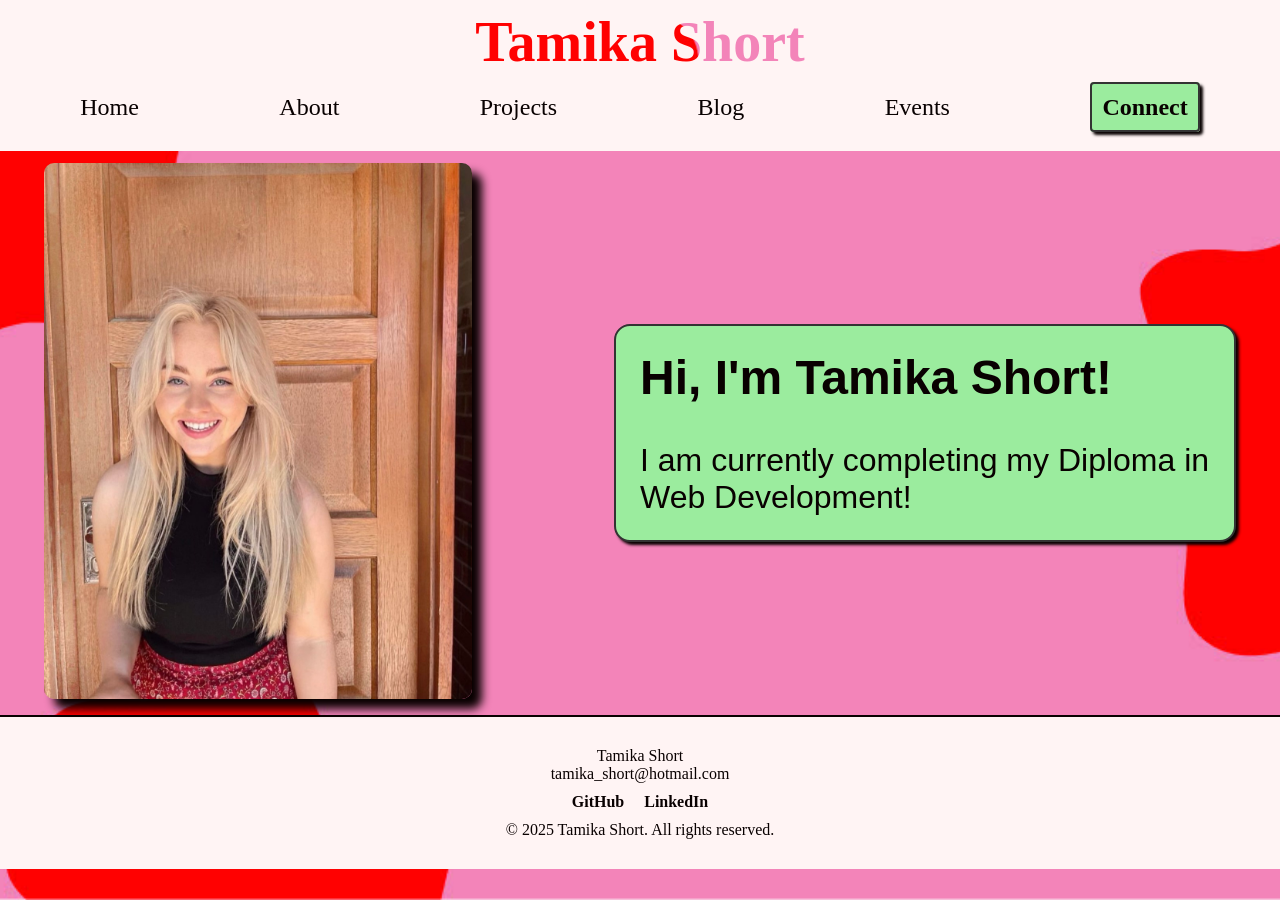
==== pages/about.html @ 73047a20 "change home" ====
<!DOCTYPE html>
<html lang="en">
<head>
  <meta name="viewport" content="width=device-width, initial-scale=1.0">
  <link rel="stylesheet" href="../styles/home.css">
  <link href="https://fonts.googleapis.com/icon?family=Material+Icons" rel="stylesheet"> 
  <title>Tamika Short</title>
</head>
<body>
  <header>
    <h1 class="name">Tamika Short</h1>
    <nav>
      <input type="checkbox" id="menu-toggle" style="display: none;"/>
      <label for="menu-toggle" class="menu-icon"><span class="material-icons">menu</span></label>
      <ul class="nav-links" id="nav-links">
        <li><a href="#h">Home</a></li>
        <li><a href="../pages/about.html">About</a></li>
        <li><a href="../pages/projects.html">Projects</a></li>
        <li><a href="../pages/blog.html">Blog</a></li>
        <li><a href="../pages/events.html">Events</a></li>
        <li><a href="../pages/connect.html" class="connect">Connect</a></li>
      </ul>
    </nav>
  </header>
  <main>
    <div class="flexbox-container">
      <div class="images">
        <img src="/images/Self.jpg" alt="Tamika Short Image">
      </div>
      <div class="intro">
        <h2>Hi, I'm Tamika Short!</h2><br>
        <p>I am currently completing my Diploma in Web Development!</p>
      </div> <div class="container">
    </div>
  </main>
  <footer>
    <p>Tamika Short<br>tamika_short@hotmail.com</p>
    <div class="social-links">
      <a href="https://github.com/tshort11" target="_blank" rel="noopener noreferrer">GitHub</a>
      <a href="https://linkedin.com/in/tamikashort314" target="_blank" rel="noopener noreferrer">LinkedIn</a>
    </div>
    <p>&copy; 2025 Tamika Short. All rights reserved.</p>
  </footer>
</body>
</html>
---- styles/home.css ----
:root {
  --background-image: url(../images/Background.jpg);
  --primary-background: #FFF4F4;
}

* {
  margin: 0;
  box-sizing: border-box;
}

html, body {
  height: 100%;
  background-image: var(--background-image);
  background-size: cover;
  background-position: center;
  background-repeat: no-repeat;
  background-attachment: fixed;
}

header {
  background-color: var(--primary-background);
  display: flex;
  flex-direction: column;
  align-items: center;
  justify-content: center;
  padding: 10px 0;
}

nav {
  font-size: 24px;
  width: 100%;
  background-color: var(--primary-background);
  display: flex;
  flex-direction: column;
  align-items: center;
  justify-content: center;
  padding: 10px 0;
}


nav ul {
  display: flex;
  justify-content: space-around;
  width: 100%;
  margin: 0;
  padding: 10px;
  list-style: none;
}

nav li {
  margin: 0 15px;
}

nav li a {
  text-decoration: none;
  color: #090101;
  font-size: 24px;
}

nav li a:hover {
  top: -2px;
  font-size: 26px;
  text-decoration: none;
  color: transparent;
  background-image: var(--background-image);
  opacity: 75%;
  background-clip: text;
}

nav li a.connect {
  color: #090101;
  font-size: 24px;
  font-weight: bold;
  border: 2px solid #333;
  border-radius: 4px;
  padding: 10px;
  background-color: #9BEC9E;
  box-shadow: 3px 3px 3px #090101;
}

.name {
  display: center;
  font-size: 56px;
  background-image: var(--background-image);
  font-weight: bold;
  background-clip: text;
  color: transparent;
  animation: moveBackground 3s infinite;
}


.menu-icon {
  display: none;
}

.menu-icon {
  display: none;
}

main {
  flex: 1;
  max-width: 1200px;
  width: 100%;
  margin: 8px auto;
  padding: 4px;
  box-sizing: border-box;
  display: flex;
  justify-content: center;
}

.flexbox-container {
  display: flex;
  flex-direction: row;
  justify-content: center;
  align-items: center;
}

.container {
  display: flex;
  flex-direction: column;
  align-items: center;
  justify-content: center;
  position: sticky;
}

.intro {
  text-align: left;
  color: #090101;
  font-size: 32px;
  font-family: 'Segoe UI', Tahoma, Geneva, Verdana, sans-serif;
  border: 2px solid #333;
  border-radius: 16px;
  padding: 24px;
  background-color: #9BEC9E;
  box-shadow: 3px 3px 3px #090101;
  flex: 1;
  animation: fadeIn 2s ease-out;
}

.images {
  flex: 1;
}

.images img:hover {
  transform: scale(1.1);
  box-shadow: 15px 15px 20px #090101;
}

.images img {
  max-width: 75%;
  border-radius: 10px;
  box-shadow: 10px 10px 10px #090101;
  animation: fadeIn 2s ease-out;
}

footer {
  background-color: var(--primary-background);
  color: #090101;
  padding: 20px;
  text-align: center;
  border-top: 2px solid #090101;
}

footer p {
  margin: 10px 0;
}

footer .social-links {
  display: flex;
  justify-content: center;
  gap: 20px;
  margin-top: 10px;
}

footer .social-links a {
  color: #090101;
  text-decoration: none;
  font-weight: bold;
}

footer .social-links a:hover {
  color: #9BEC9E;
}


@media (max-width: 768px) {
  .name {
    font-size: 34px;
  }

  .menu-icon {
    font-size: 1.5rem;
    color: #090101;
    cursor: pointer;
  }

  .nav-links {
    top: 70px;
  }

  nav li a {
    font-size: 24px;
  }

  .menu-icon {
    display: flex;
    flex-direction: column;
    cursor: pointer;
    position: absolute;
    top: 10px;
    right: 10px;
  }

  .menu-icon .material-icons {
    font-size: 52px;
    color: #090101;
  }

  .nav-links {
    display: none;
    flex-direction: column;
    width: 100%;
    background-color: var(--primary-background);
    position: absolute;
    top: 70px;
    left: 0;
    text-align: center;
    border-bottom: 2px solid #090101;
    padding: 10px 0;
    z-index: 1000;
  }

  .nav-links li {
    margin: 14px 0;
    font-size: 24px;
    padding: 14px;
  }

  .nav-links li:not(:last-child):not(.connect) {
    border-bottom: 1px solid #090101;
  }

  .nav-links a {
    color: #090101;
  }

  #menu-toggle:checked ~ #nav-links {
    display: flex;
  }

  .menu-icon .bar {
    background-color: #090101;
    height: 6px;
    width: 42px;
    margin: 6px 0;
    transition: 0.3s;
  }

  #menu-toggle:checked ~ .menu-icon .bar:nth-child(1) {
    transform: rotate(-45deg) translate(-5px, 6px);
  }

  #menu-toggle:checked ~ .menu-icon .bar:nth-child(2) {
    opacity: 0;
  }

  #menu-toggle:checked ~ .menu-icon .bar:nth-child(3) {
    transform: rotate(45deg) translate(-5px, -6px);
  }

  .flexbox-container {
    flex-direction: column;
    gap: 52px;
    margin: 0;
    padding: 20px;
  }

  .images img {
    max-width: 85%;
    border-radius: 10px;
    box-shadow: 10px 10px 10px #090101;
    animation: fadeIn 2s ease-out;
    display: block;
    margin: 0 auto;
  }
}

@media (max-width: 480px) {
  .name {
    font-size: 34px;
  }

  .menu-icon {
    font-size: 1.5rem;
    color: black;
    cursor: pointer;
  }

  .nav-links {
    top: 70px;
  }

  nav li a {
    font-size: 24px;
  }

  .flexbox-container {
    padding: 10px;
    gap: 20px;
  }
}

@keyframes moveBackground {
  0% {
    background-position: 80% 100%;
  }
  100% {
    background-position: 0% 90%;
  }
}

@keyframes fadeIn {
  0% {
    opacity: 0;
    transform: translateY(20px); 
  }
  100% {
    opacity: 1;
    transform: translateY(0); 
  }
}
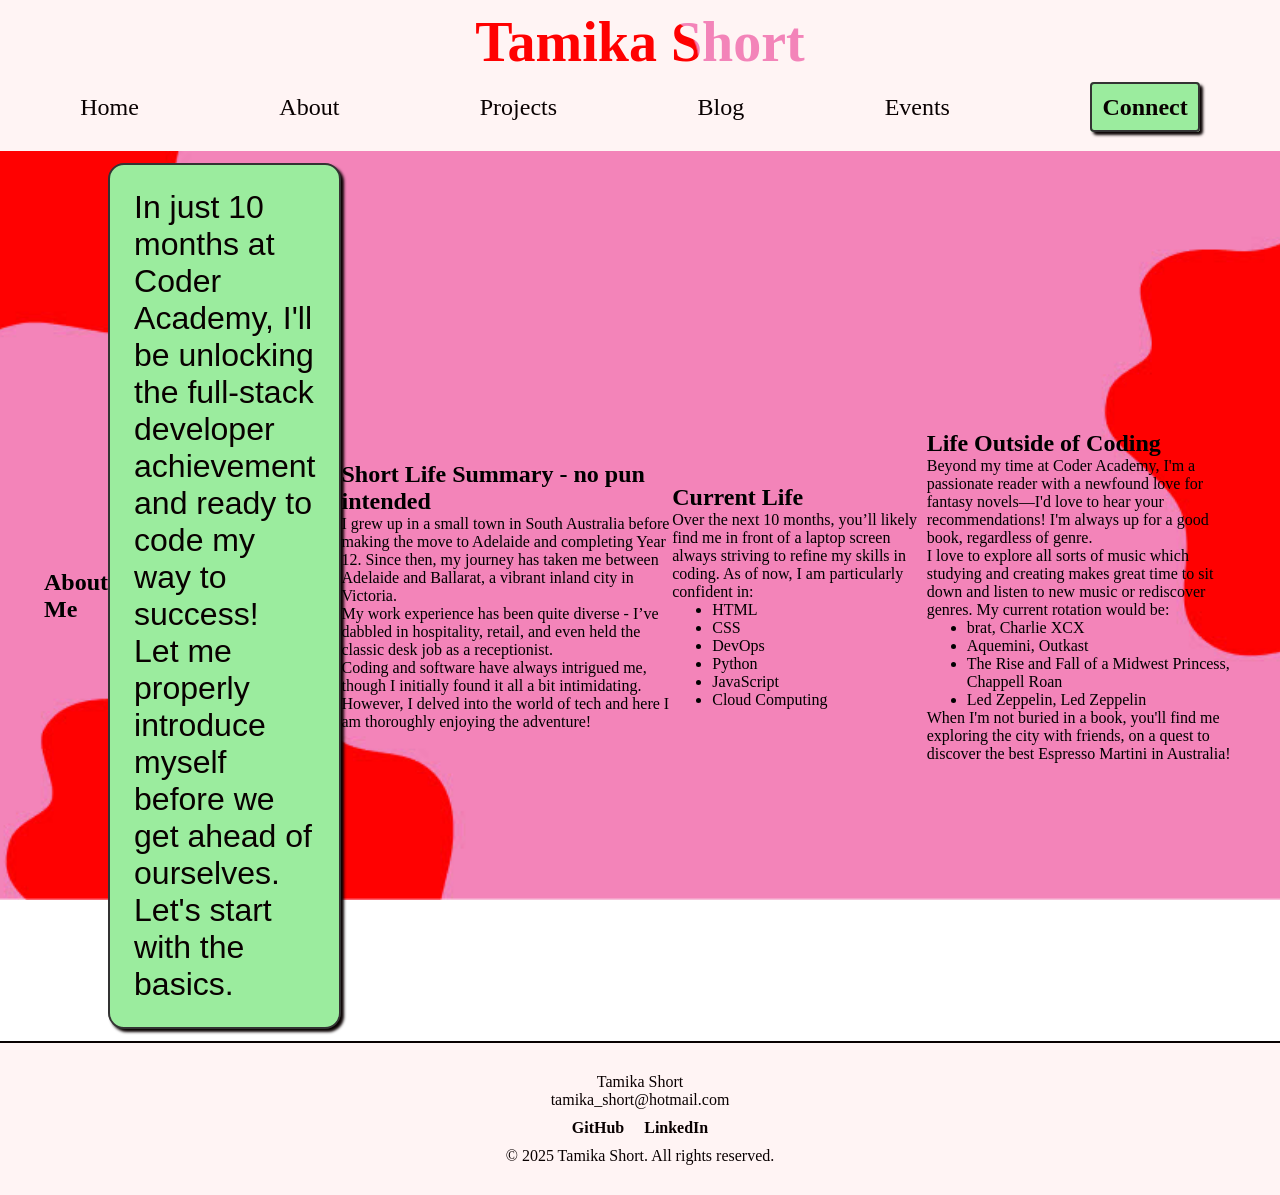
==== commit d10df731: "about" ====
--- a/pages/about.html
+++ b/pages/about.html
@@ -13,8 +13,8 @@
       <input type="checkbox" id="menu-toggle" style="display: none;"/>
       <label for="menu-toggle" class="menu-icon"><span class="material-icons">menu</span></label>
       <ul class="nav-links" id="nav-links">
-        <li><a href="#h">Home</a></li>
-        <li><a href="../pages/about.html">About</a></li>
+        <li><a href="../pages/home.html">Home</a></li>
+        <li><a href="#">About</a></li>
         <li><a href="../pages/projects.html">Projects</a></li>
         <li><a href="../pages/blog.html">Blog</a></li>
         <li><a href="../pages/events.html">Events</a></li>
@@ -22,16 +22,45 @@
       </ul>
     </nav>
   </header>
+ 
   <main>
     <div class="flexbox-container">
-      <div class="images">
-        <img src="/images/Self.jpg" alt="Tamika Short Image">
+      <div class="about"><h2>About Me</h2></div>
+      <div class="intro">
+        <p>
+          In just 10 months at Coder Academy, I'll be unlocking the full-stack developer achievement and ready to code my way to success!
+          <span class="intro-1"><br>Let me properly introduce myself before we get ahead of ourselves.<br> Let's start with the basics.</span>
+        </p>
       </div>
-      <div class="intro">
-        <h2>Hi, I'm Tamika Short!</h2><br>
-        <p>I am currently completing my Diploma in Web Development!</p>
-      </div> <div class="container">
-    </div>
+      <div class="summary">
+        <h2>Short Life Summary - no pun intended</h2>
+        <section>I grew up in a small town in South Australia before making the move to Adelaide and completing Year 12. Since then, my journey has taken me between Adelaide and Ballarat, a vibrant inland city in Victoria.</section>
+        <section>My work experience has been quite diverse - I’ve dabbled in hospitality, retail, and even held the classic desk job as a receptionist.</section>
+        <section>Coding and software have always intrigued me, though I initially found it all a bit intimidating. However, I delved into the world of tech and here I am thoroughly enjoying the adventure!</section>
+      </div>
+      <div class="current">
+        <h2>Current Life</h2>
+        <section>Over the next 10 months, you’ll likely find me in front of a laptop screen always striving to refine my skills in coding. As of now, I am particularly confident in:</section>
+        <ul>
+          <li>HTML</li>
+          <li>CSS</li>
+          <li>DevOps</li>
+          <li>Python</li>
+          <li>JavaScript</li>
+          <li>Cloud Computing</li>
+        </ul>
+      </div>
+      <div class="outside">
+        <h2>Life Outside of Coding</h2>
+        <section>Beyond my time at Coder Academy, I'm a passionate reader with a newfound love for fantasy novels—I'd love to hear your recommendations! I'm always up for a good book, regardless of genre.</section>
+        <section>I love to explore all sorts of music which studying and creating makes great time to sit down and listen to new music or rediscover genres. My current rotation would be:</section>
+        <ul>
+          <li>brat, Charlie XCX</li>
+          <li>Aquemini, Outkast</li>
+          <li>The Rise and Fall of a Midwest Princess, Chappell Roan</li>
+          <li>Led Zeppelin, Led Zeppelin</li>
+        </ul>
+        <section>When I'm not buried in a book, you'll find me exploring the city with friends, on a quest to discover the best Espresso Martini in Australia!</section>
   </main>
   <footer>
     <p>Tamika Short<br>tamika_short@hotmail.com</p>
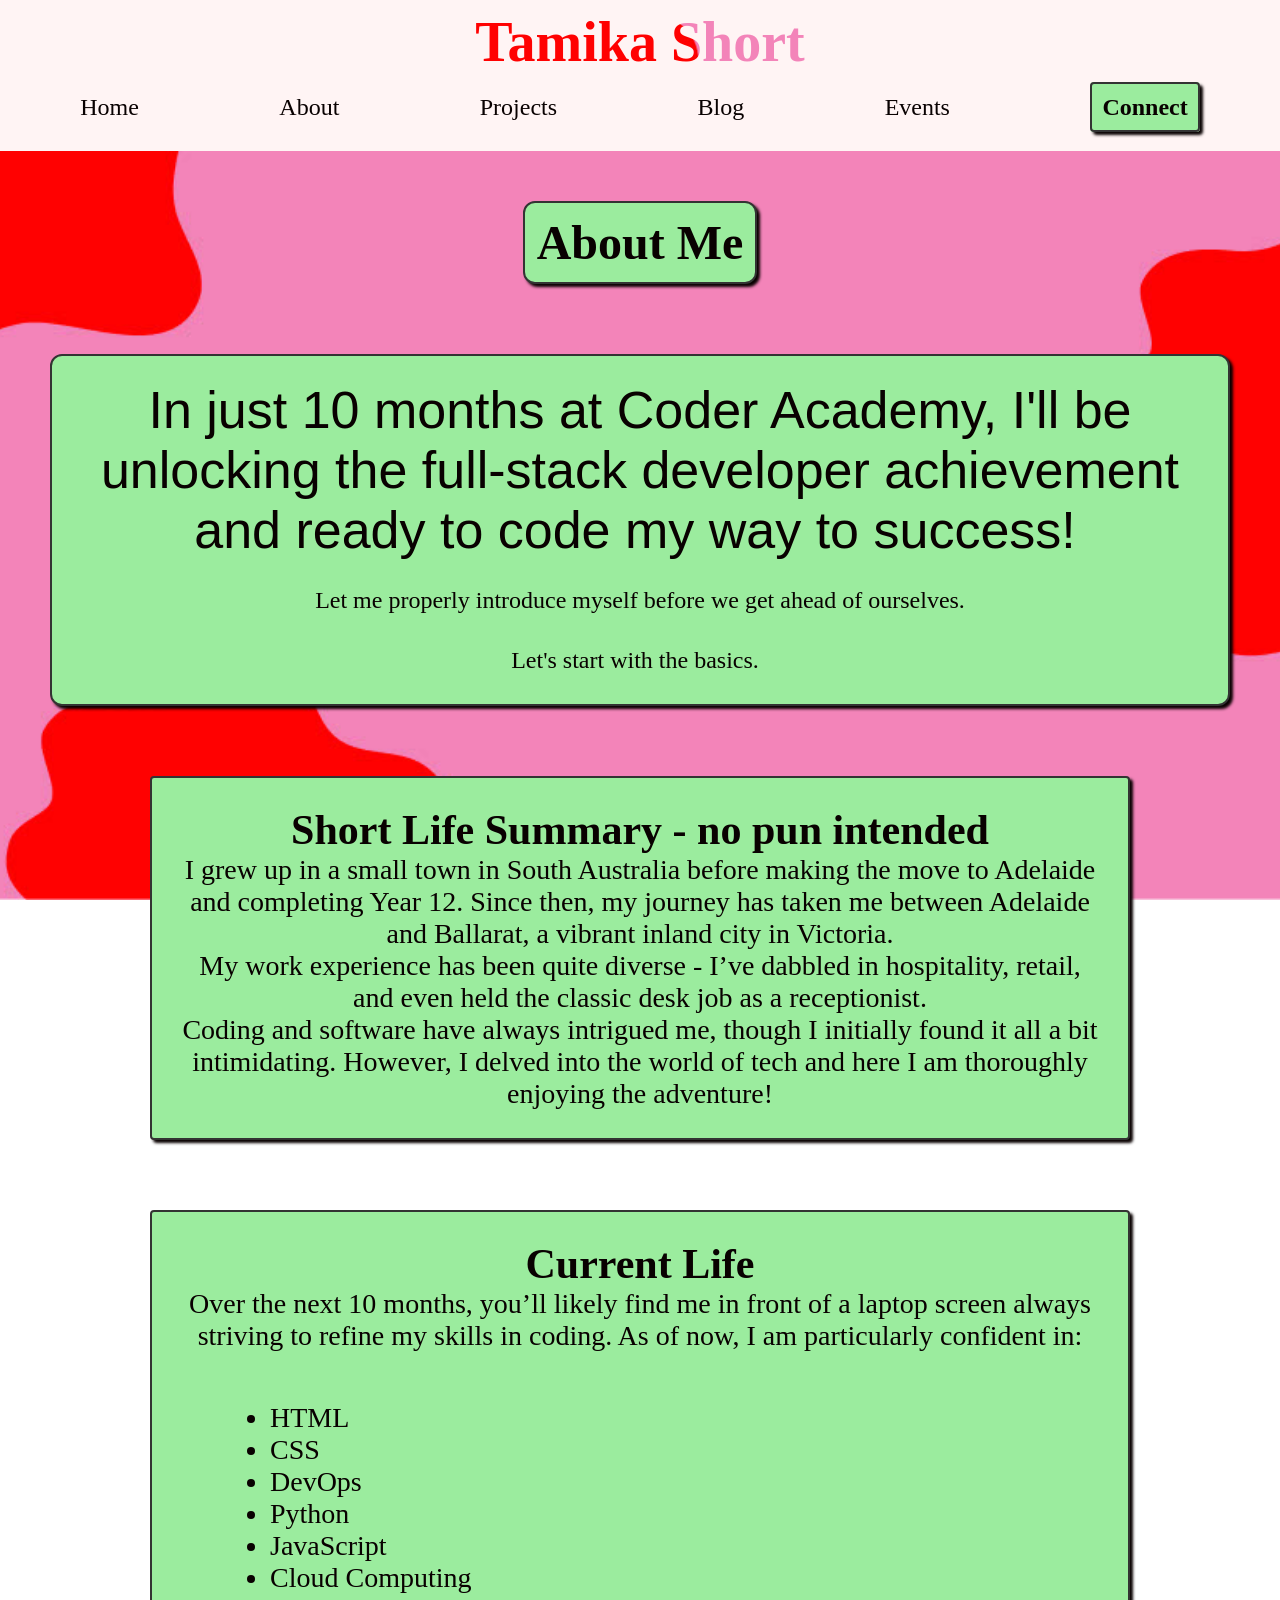
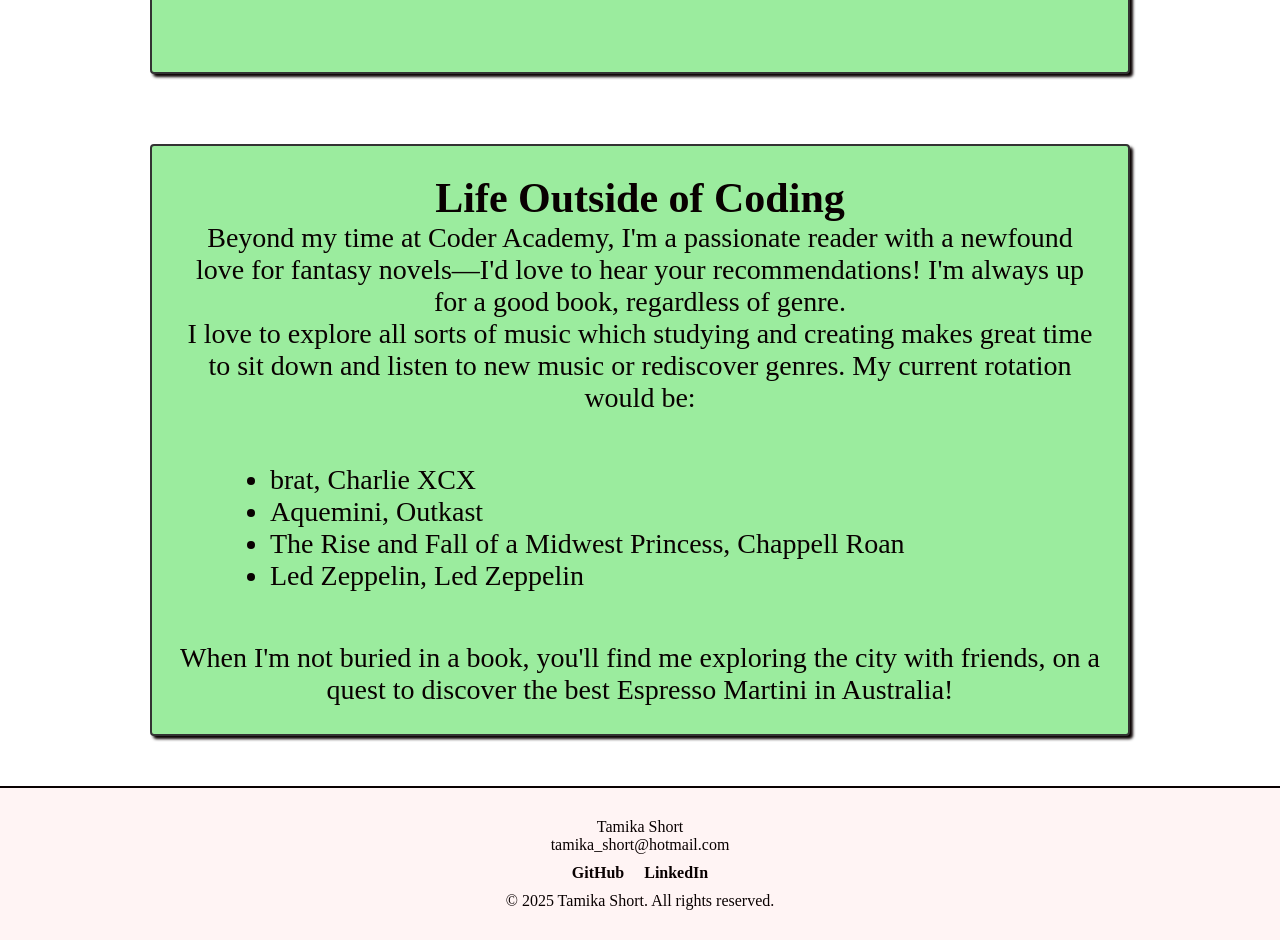
==== commit ad886b1b: "about link" ====
--- a/pages/about.html
+++ b/pages/about.html
@@ -2,7 +2,7 @@
 <html lang="en">
 <head>
   <meta name="viewport" content="width=device-width, initial-scale=1.0">
-  <link rel="stylesheet" href="../styles/home.css">
+  <link rel="stylesheet" href="../styles/about.css">
   <link href="https://fonts.googleapis.com/icon?family=Material+Icons" rel="stylesheet"> 
   <title>Tamika Short</title>
 </head>
--- a/styles/about.css
+++ b/styles/about.css
@@ -0,0 +1,396 @@
+:root {
+  --background-image: url(../images/Background.jpg);
+  --primary-background: #FFF4F4;
+}
+
+* {
+  margin: 0;
+  box-sizing: border-box;
+}
+
+html, body {
+  height: 100%;
+  background-image: var(--background-image);
+  background-size: cover;
+  background-position: center;
+  background-repeat: no-repeat;
+  background-attachment: fixed;
+}
+
+header {
+  background-color: var(--primary-background);
+  display: flex;
+  flex-direction: column;
+  align-items: center;
+  justify-content: center;
+  padding: 10px 0;
+}
+
+.menu-icon {
+  display: none; 
+}
+
+nav {
+  font-size: 24px;
+  width: 100%;
+  background-color: var(--primary-background);
+  display: flex;
+  flex-direction: column;
+  align-items: center;
+  justify-content: center;
+  padding: 10px 0;
+  
+}
+
+nav ul {
+  display: flex;
+  justify-content: space-around;
+  width: 100%;
+  margin: 0;
+  padding: 10px;
+  list-style: none;
+}
+
+nav li {
+  margin: 0 15px;
+}
+
+nav li a {
+  text-decoration: none;
+  color: #090101;
+  font-size: 24px;
+}
+
+nav li a:hover {
+  top: -2px;
+  font-size: 26px;
+  text-decoration: underline;
+}
+
+nav li a.connect {
+  color: #090101;
+  font-size: 24px;
+  font-weight: bold;
+  border: 2px solid #333;
+  border-radius: 4px;
+  padding: 10px;
+  background-color: #9BEC9E;
+  box-shadow: 3px 3px 3px #090101;
+}
+
+.name {
+  display: center;
+  font-size: 56px;
+  background-image: var(--background-image);
+  font-weight: bold;
+  background-clip: text;
+  color: transparent;
+  animation: moveBackground 3s infinite;
+}
+
+
+  .flexbox-container {
+    margin: 5px;
+    display: flex;
+    flex-direction: column;
+    justify-content: center;
+    align-items: center;
+    overflow: auto;
+    gap: 50px;
+    padding: 35px;
+  }
+
+
+  .about {
+    margin: 10px;
+    text-align: center;
+    color: #090101;
+    font-size: 32px;
+    border: 2px solid #333;
+    border-radius: 12px;
+    padding: 12px;
+    background-color: #9BEC9E;
+    box-shadow: 3px 3px 3px  #090101;
+    display: inline-block;
+  }
+
+  .intro {
+    margin: 10px;
+    text-align: center;
+    font-family:'Trebuchet MS', 'Lucida Sans Unicode', 'Lucida Grande', 'Lucida Sans', Arial, sans-serif; /*change this*/
+    color: #090101;
+    font-size: 52px;
+    border: 2px solid #333;
+    border-radius: 12px;
+    padding: 24px;
+    background-color: #9BEC9E;
+    box-shadow: 3px 3px 3px #090101;
+    display: inline-block;
+    position: relative; 
+  }
+
+  .intro-1 {
+    margin: 10px;
+    text-align: center;
+    font-family:'Times New Roman', Times, serif; 
+    color: #090101;
+    font-size: 24px;
+  }
+
+   .summary, .current, .outside {
+    margin: 10px;
+    width: 980px;
+    text-align: center;
+    color: #090101;
+    font-size: 28px;
+    border: 2px solid #333;
+    border-radius: 4px;
+    padding: 28px;
+    background-color: #9BEC9E;
+    box-shadow: 3px 3px 3px #090101;
+    display: inline-block;
+    position: relative; 
+    transition: top 0.3s;
+}
+
+
+ul {
+  margin: 50px;
+  text-align: justify;
+}
+
+.list {
+  margin: 0 auto;
+  text-align: left;
+}
+
+footer {
+  background-color: var(--primary-background);
+  color: #090101;
+  padding: 20px;
+  text-align: center;
+  border-top: 2px solid #090101;
+}
+
+footer p {
+  margin: 10px 0;
+}
+
+footer .social-links {
+  display: flex;
+  justify-content: center;
+  gap: 20px;
+  margin-top: 10px;
+}
+
+footer .social-links a {
+  color: #090101;
+  text-decoration: none;
+  font-weight: bold;
+}
+
+footer .social-links a:hover {
+  color: #9BEC9E;
+}
+  
+  @media (max-width: 768px) {
+    nav {
+      font-size: 20px;
+    }
+  
+    nav ul {
+      flex-direction: column;
+      padding: 0;
+    }
+  
+    nav li {
+      margin: 10px 0;
+    }
+  
+    .name {
+      font-size: 48px;
+    }
+  
+    .flexbox-container {
+      padding: 20px;
+      gap: 30px;
+    }
+  
+    .intro {
+      font-size: 40px;
+      padding: 20px;
+    }
+  
+    .about, .intro-1, .summary, .current, .outside {
+      font-size: 24px;
+      width: 100%;
+      padding: 20px;
+    }
+  }
+  
+  
+  @media (max-width: 480px) {
+    nav {
+      font-size: 18px;
+    }
+  
+    nav ul {
+      flex-direction: column;
+      padding: 0;
+    }
+  
+    nav li {
+      margin: 8px 0;
+    }
+  
+    .name {
+      font-size: 36px;
+    }
+  
+    .flexbox-container {
+      padding: 10px;
+      gap: 20px;
+    }
+  
+    .intro {
+      font-size: 32px;
+      padding: 15px;
+    }
+  
+    .about, .intro-1, .summary, .current, .outside {
+      font-size: 20px;
+      width: 100%;
+      padding: 15px;
+    }
+  }
+
+@media (max-width: 768px) {
+  nav ul {
+    display: none;
+  }
+
+  header {
+    border-bottom: 2px solid #090101;
+  }
+
+  .menu-icon {
+    display: flex;
+    flex-direction: column;
+    cursor: pointer;
+    position: absolute;
+    top: 10px;
+    right: 10px;
+  }
+
+  .menu-icon .material-icons {
+    font-size: 52px;
+    color: #090101;
+  }
+
+  .nav-links {
+    display: none;
+    flex-direction: column;
+    width: 100%;
+    background-color: var(--primary-background);
+    position: absolute;
+    top: 70px;
+    left: 0;
+    text-align: center;
+    border-bottom: 2px solid #090101;
+    padding: 10px 0;
+    z-index: 1000;
+  }
+
+  .nav-links li {
+    margin: 14px 0;
+    font-size: 24px;
+    padding: 14px;
+  }
+
+  .nav-links li:not(:last-child):not(.connect) {
+    border-bottom: 1px solid #090101;
+  }
+
+  .nav-links a {
+    color: #090101;
+  }
+
+  #menu-toggle:checked ~ #nav-links {
+    display: flex;
+  }
+
+  .menu-icon .bar {
+    background-color: #090101;
+    height: 6px;
+    width: 42px;
+    margin: 6px 0;
+    transition: 0.3s;
+  }
+
+  #menu-toggle:checked ~ .menu-icon .bar:nth-child(1) {
+    transform: rotate(-45deg) translate(-5px, 6px);
+  }
+
+  #menu-toggle:checked ~ .menu-icon .bar:nth-child(2) {
+    opacity: 0;
+  }
+
+  #menu-toggle:checked ~ .menu-icon .bar:nth-child(3) {
+    transform: rotate(45deg) translate(-5px, -6px);
+  }
+
+  .flexbox-container {
+    flex-direction: column;
+    gap: 16px;
+  }
+}
+
+@media (max-width: 480px) {
+  .name {
+    font-size: 34px;
+  }
+
+  .menu-icon {
+    font-size: 1.5rem;
+    color: #090101;
+    cursor: pointer;
+  }
+
+  .nav-links {
+    top: 70px;
+  }
+
+  nav li a {
+    font-size: 24px;
+  }
+
+  .flexbox-container {
+    padding: 10px;
+    gap: 20px;
+  }
+
+  .intro {
+    font-size: 32px;
+    padding: 5px;
+  }
+
+  .intro-1 {
+    font-size: 14px;
+    width: 100%;
+  }
+
+  .about, .summary, .current, .outside {
+    font-size: 20px;
+    width: 100%;
+    padding: 15px;
+  }
+}
+
+@keyframes moveBackground {
+  0% {
+    background-position: 80% 100%;
+  }
+  100% {
+    background-position: 0% 90%;
+  }
+}
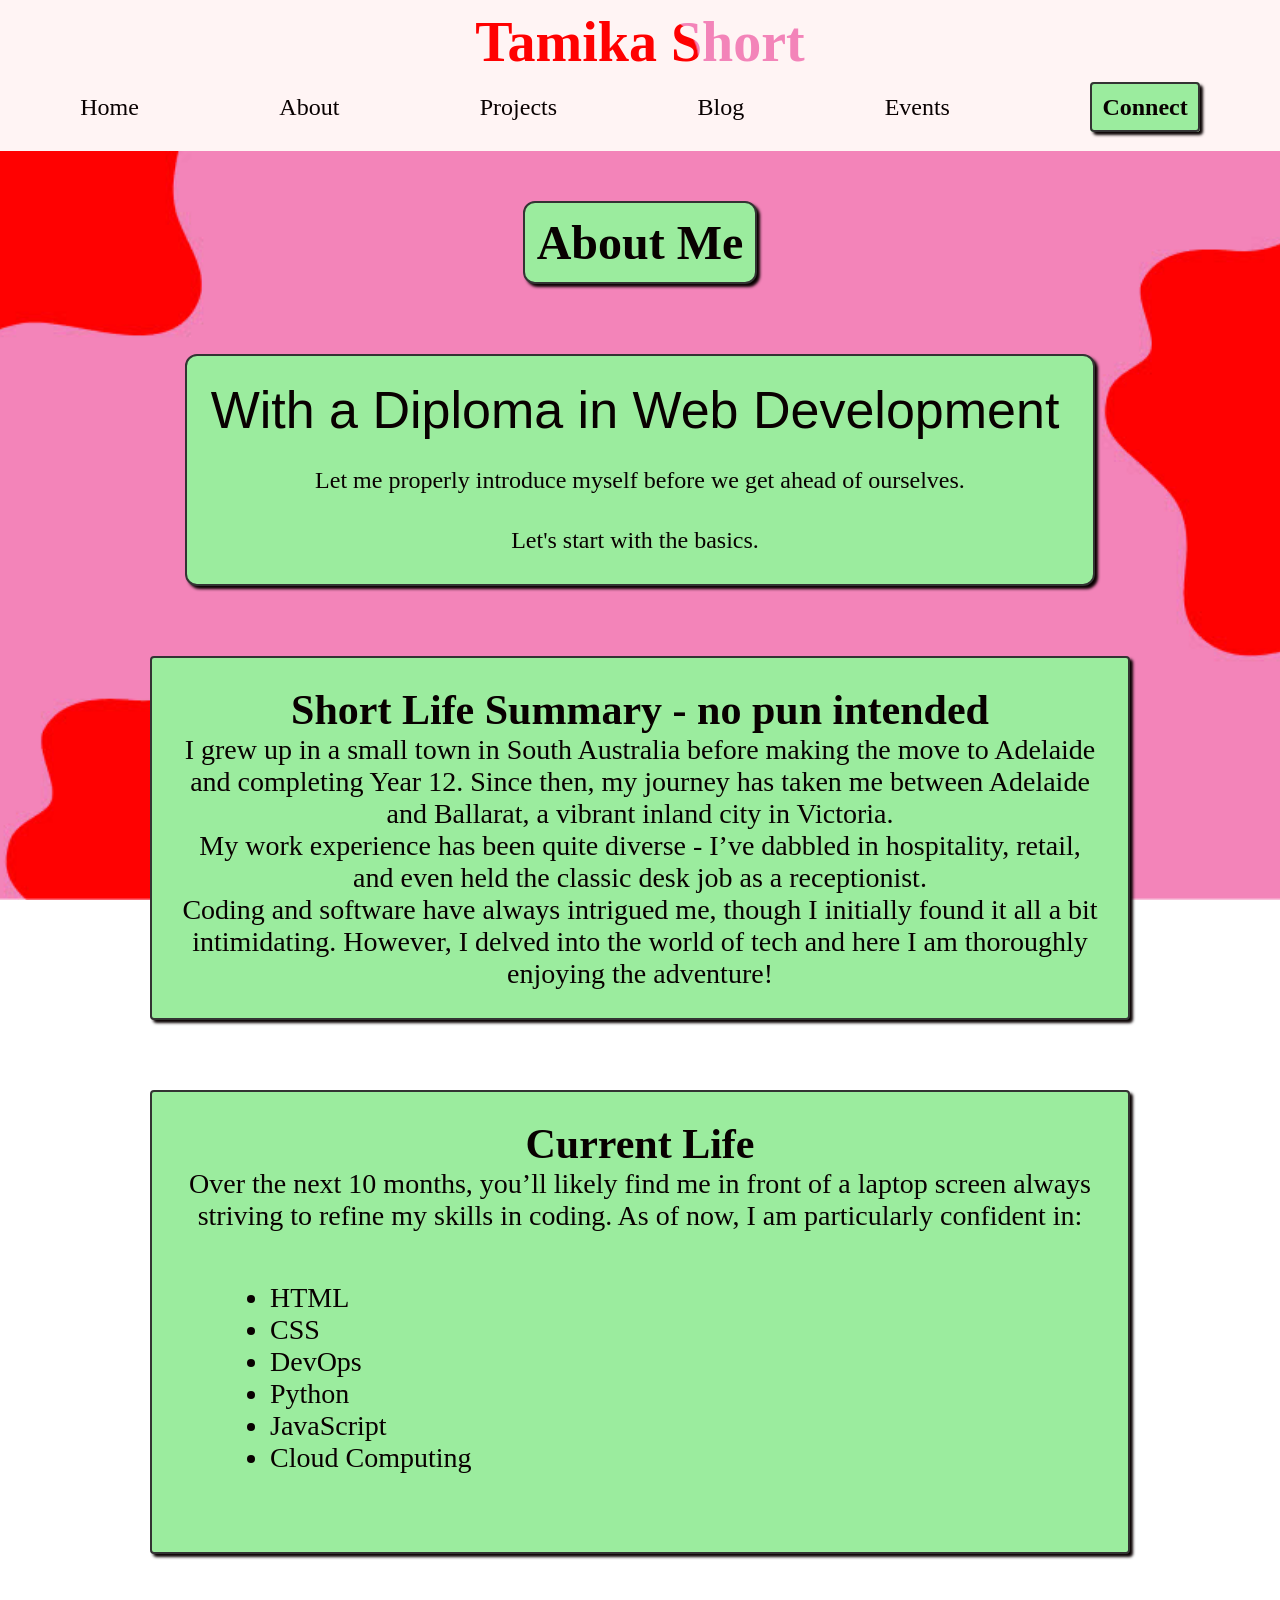
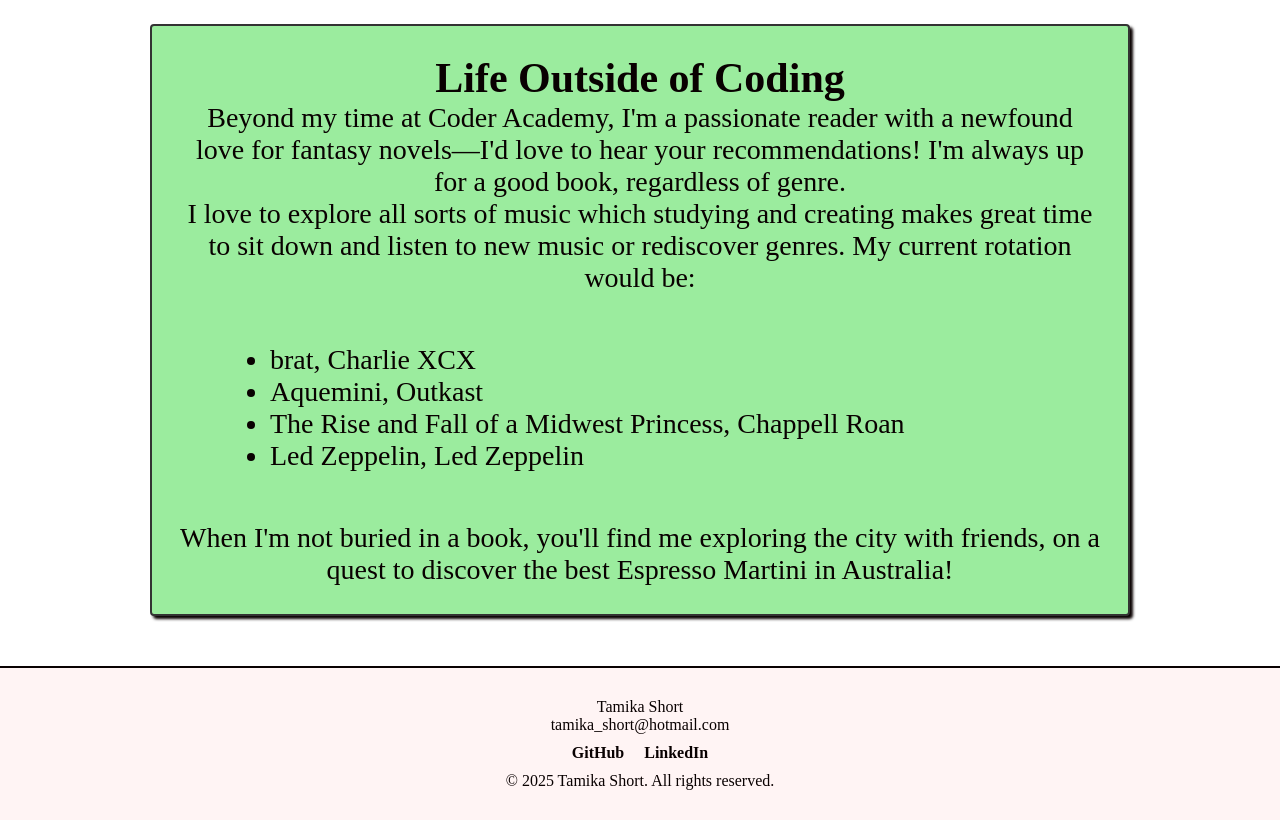
==== commit 8fce3c83: "Update about.html" ====
--- a/pages/about.html
+++ b/pages/about.html
@@ -28,7 +28,7 @@
       <div class="about"><h2>About Me</h2></div>
       <div class="intro">
         <p>
-          In just 10 months at Coder Academy, I'll be unlocking the full-stack developer achievement and ready to code my way to success!
+          With a Diploma in Web Development 
           <span class="intro-1"><br>Let me properly introduce myself before we get ahead of ourselves.<br> Let's start with the basics.</span>
         </p>
       </div>
--- a/styles/about.css
+++ b/styles/about.css
@@ -265,6 +265,10 @@
   }
 
 @media (max-width: 768px) {
+  :root {
+    --background-image: url(../images/Background.jpg);
+    --primary-background: #FFF4F4;
+  
   nav ul {
     display: none;
   }
@@ -346,6 +350,10 @@
 }
 
 @media (max-width: 480px) {
+  :root {
+  --background-image: url(../images/mobilebackground.jpg);
+  --primary-background: #FFF4F4;
+
   .name {
     font-size: 34px;
   }
@@ -393,4 +401,6 @@
   100% {
     background-position: 0% 90%;
   }
+}
+}
 }
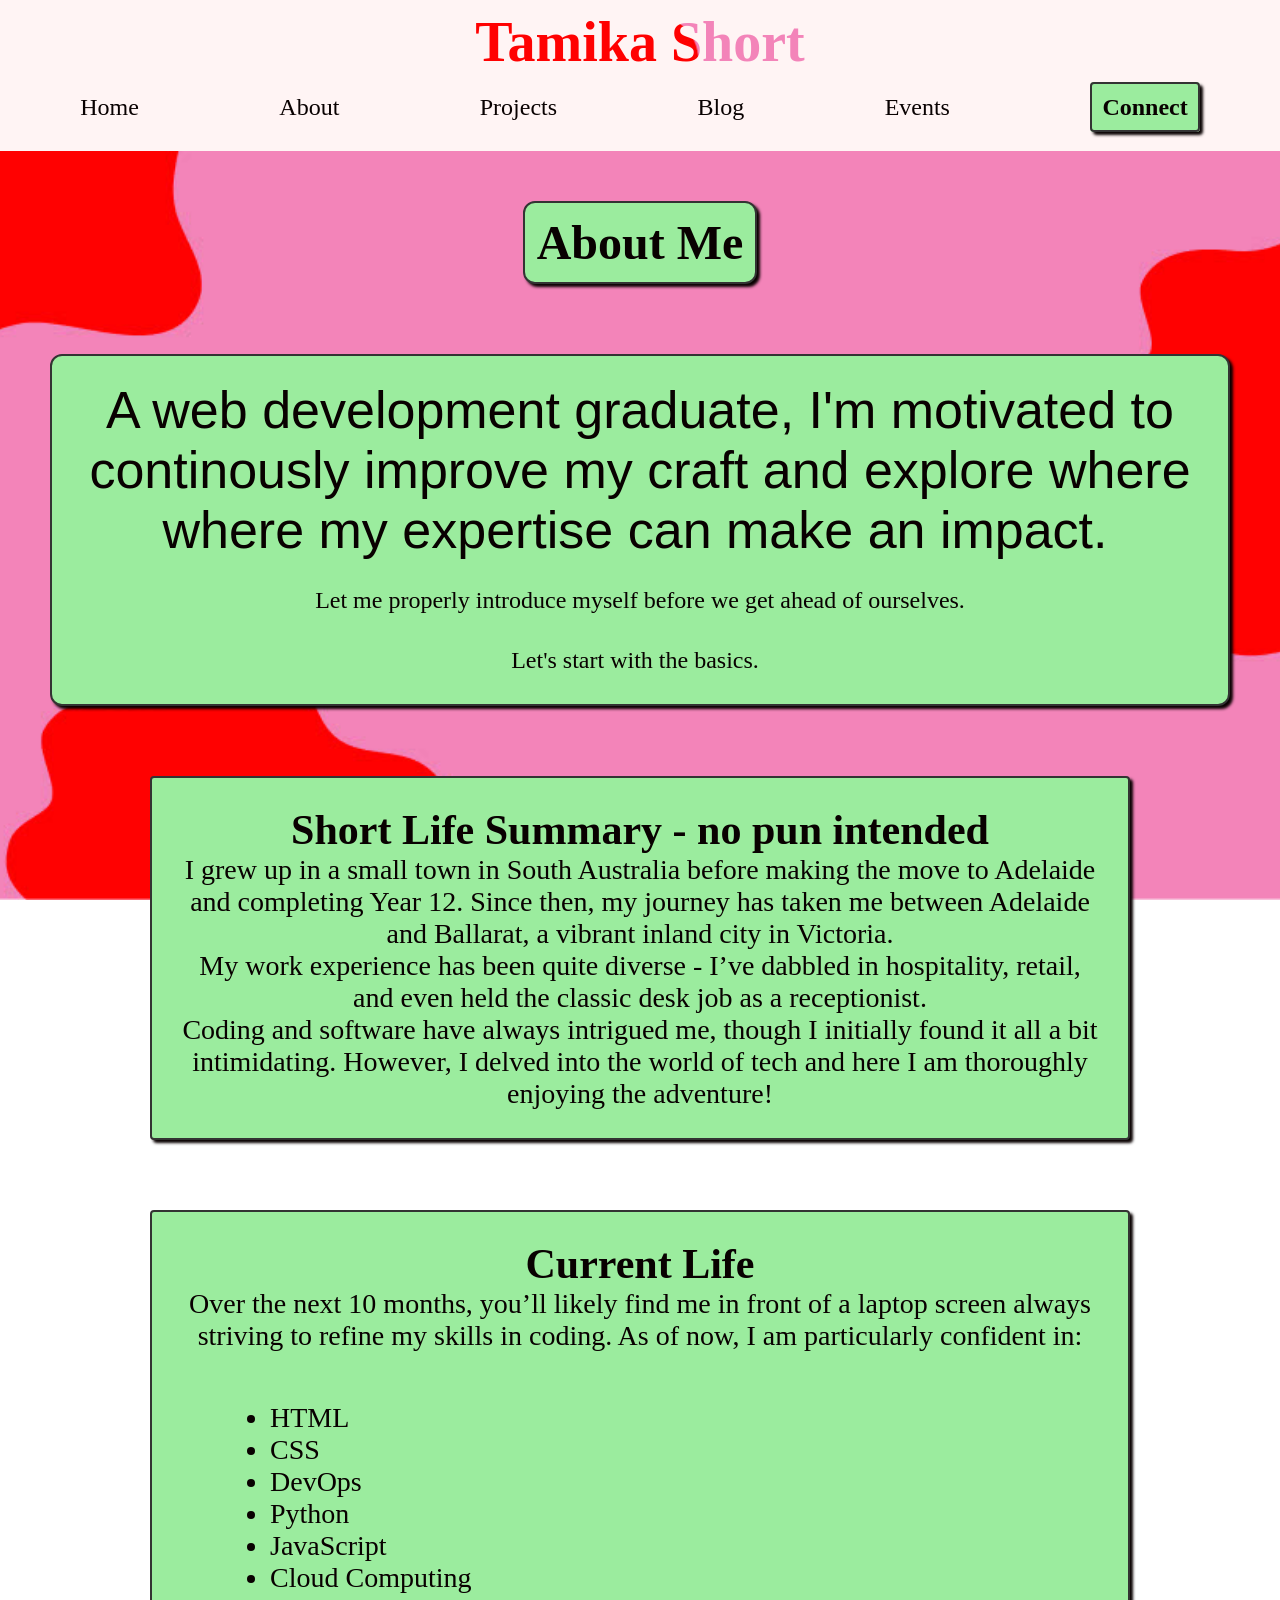
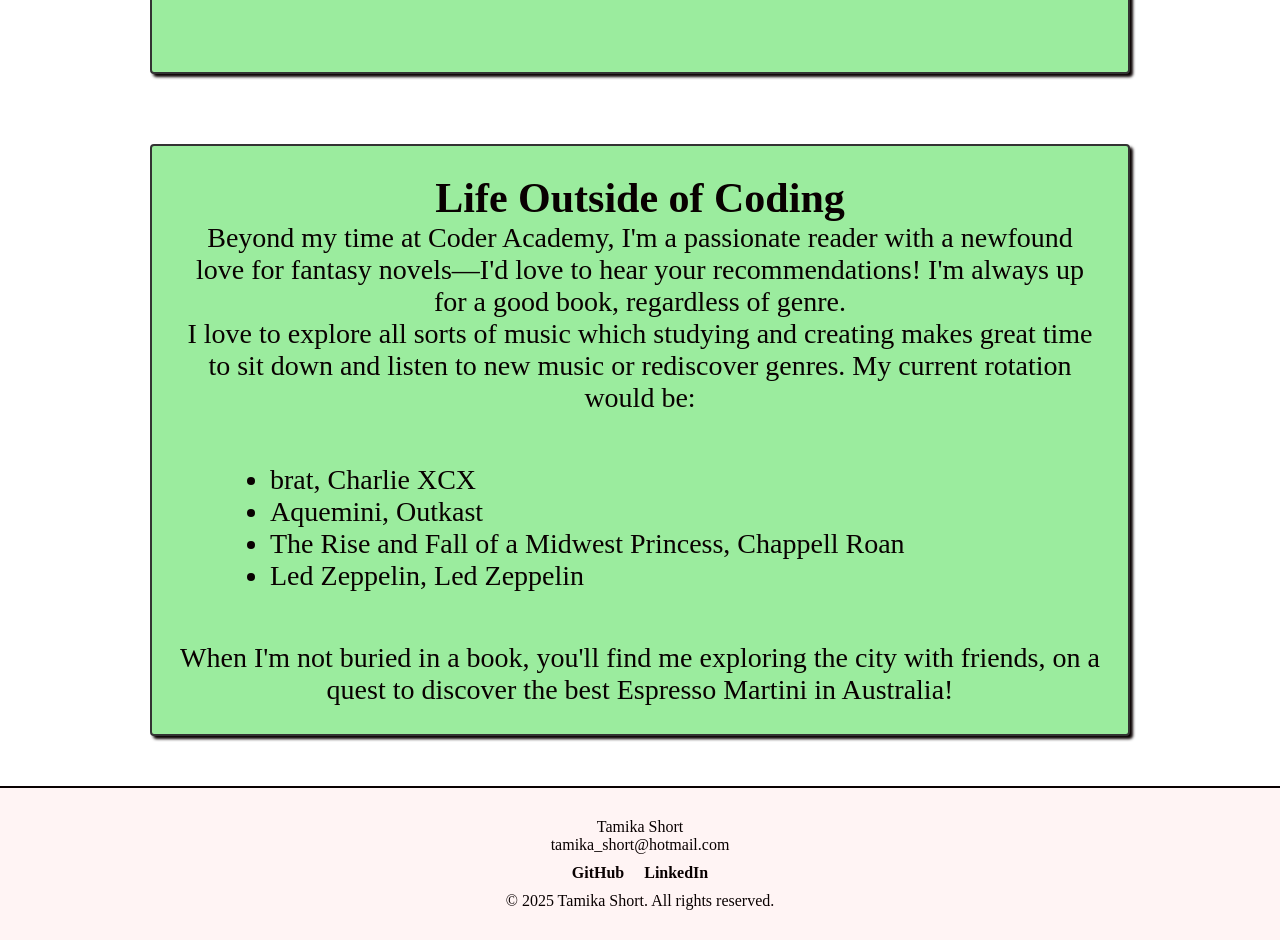
==== commit 56ed9b0f: "about" ====
--- a/pages/about.html
+++ b/pages/about.html
@@ -28,7 +28,7 @@
       <div class="about"><h2>About Me</h2></div>
       <div class="intro">
         <p>
-          With a Diploma in Web Development 
+       A web development graduate, I'm motivated to continously improve my craft and explore where where my expertise can make an impact.
           <span class="intro-1"><br>Let me properly introduce myself before we get ahead of ourselves.<br> Let's start with the basics.</span>
         </p>
       </div>
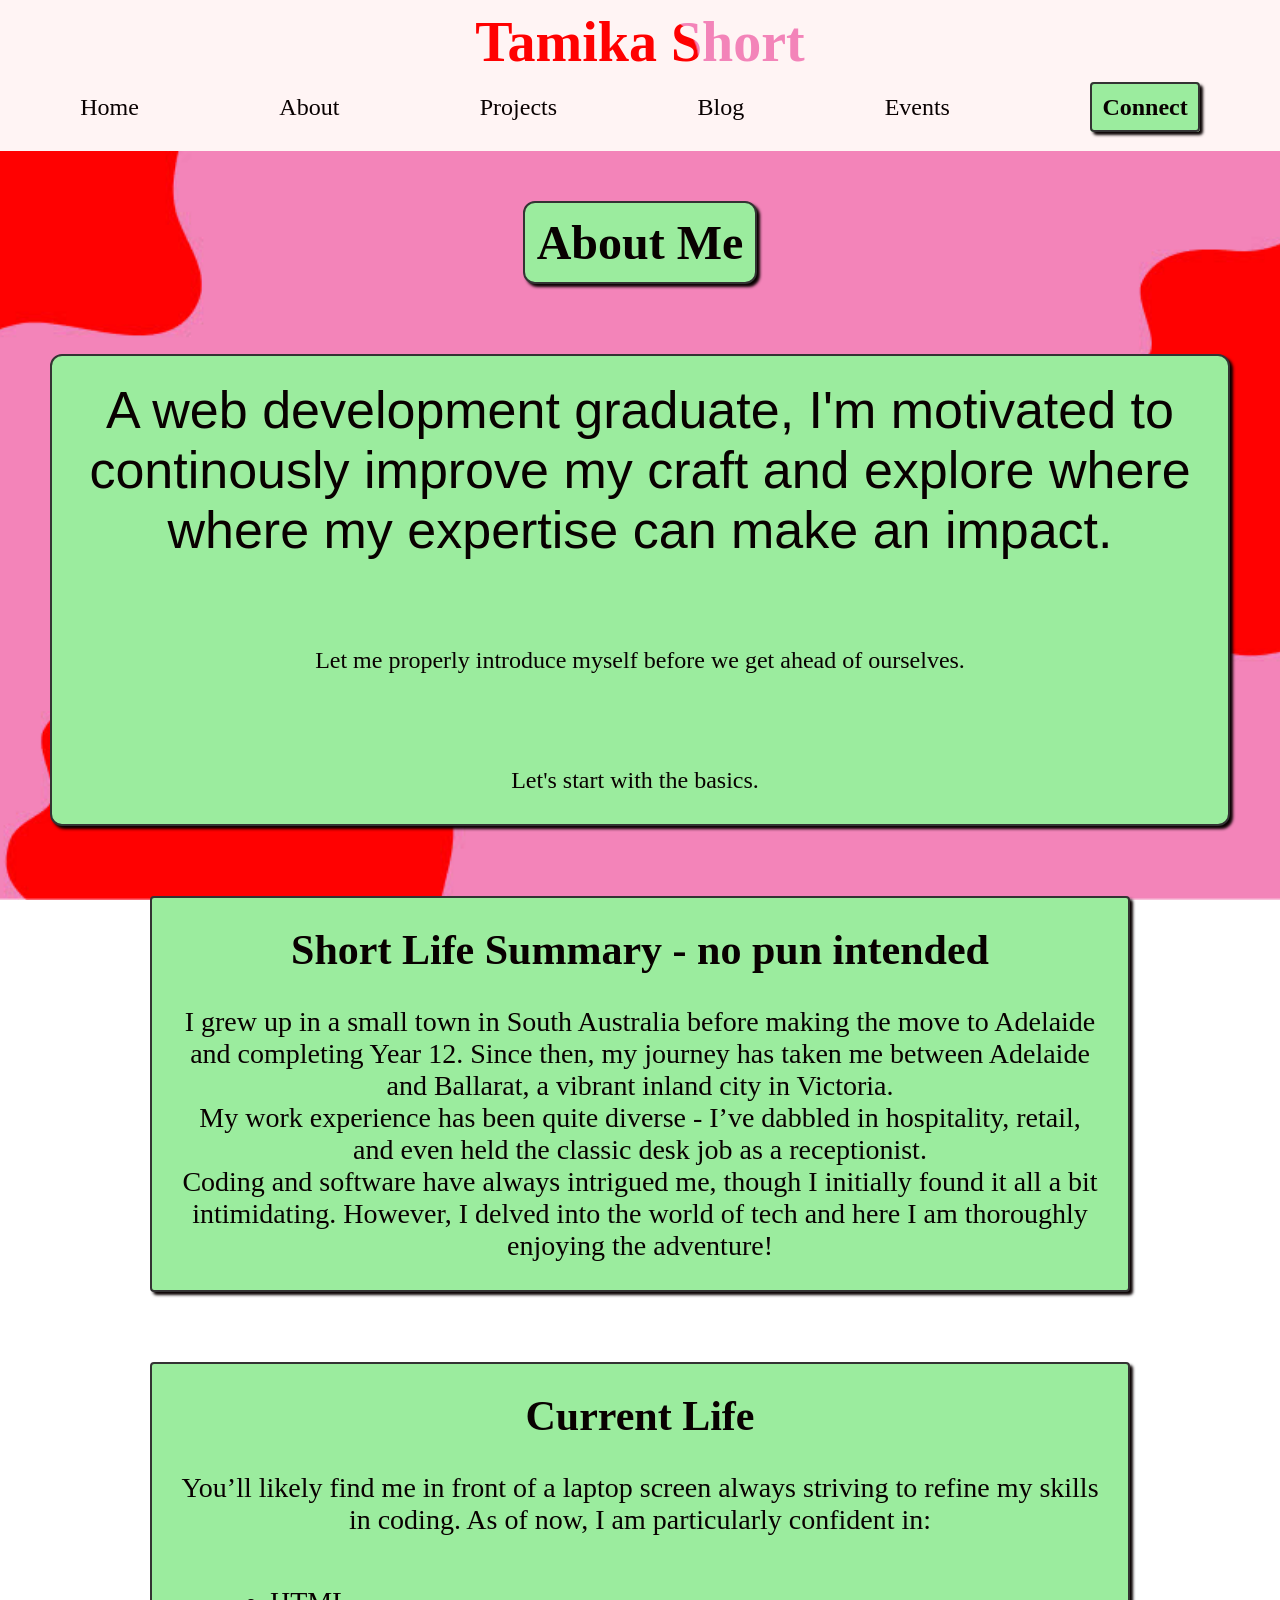
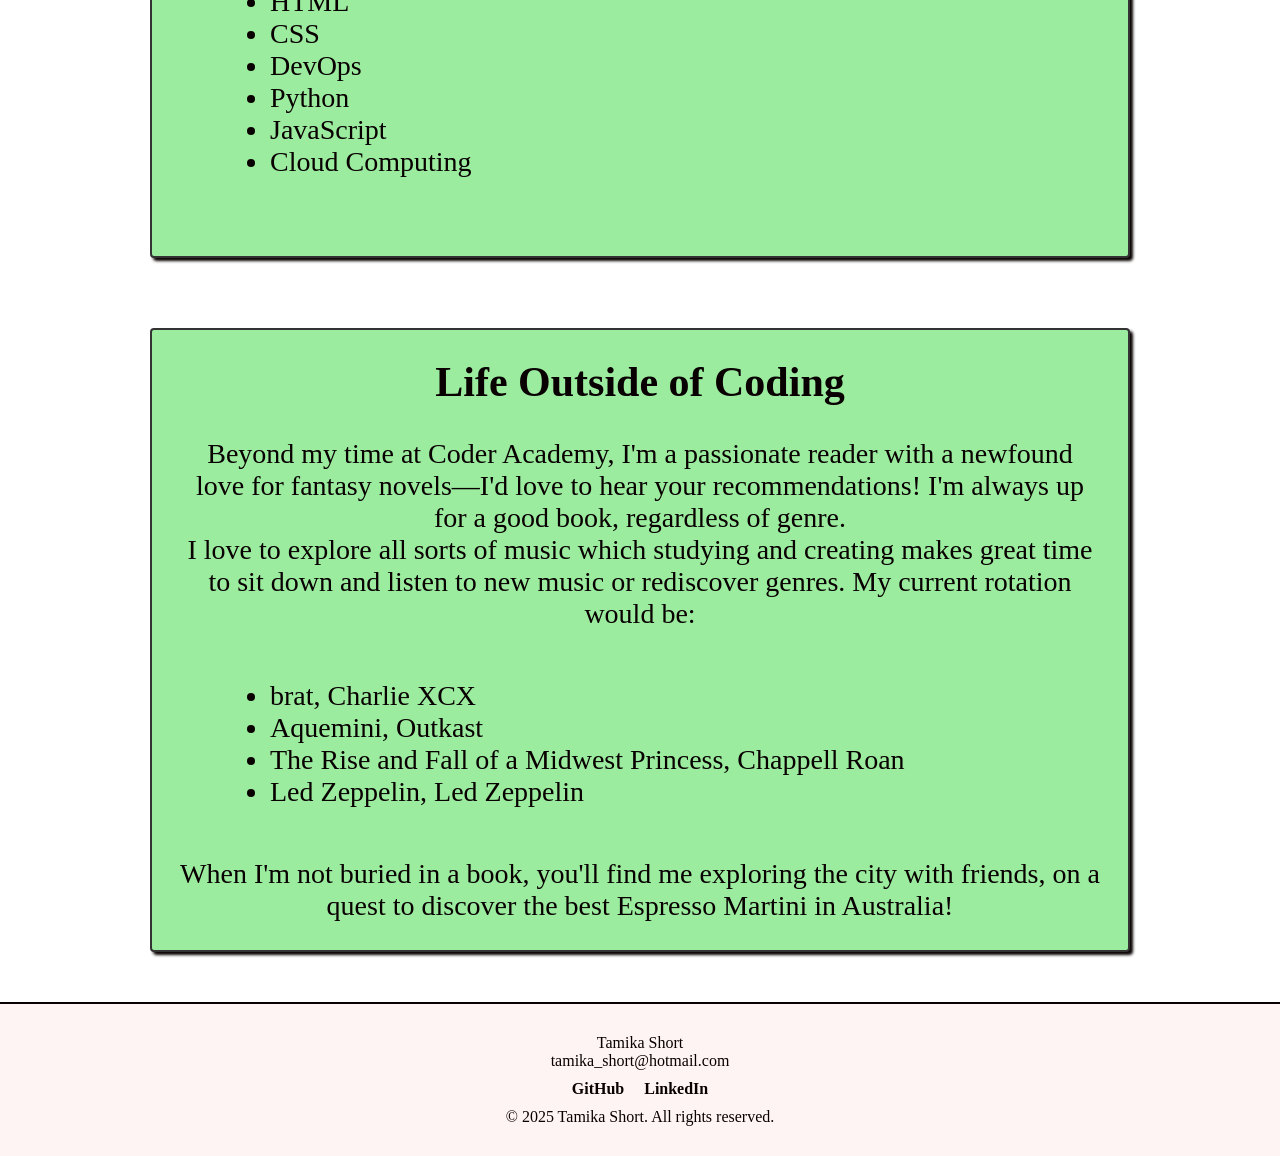
==== commit 5e0e5421: "about" ====
--- a/pages/about.html
+++ b/pages/about.html
@@ -28,19 +28,19 @@
       <div class="about"><h2>About Me</h2></div>
       <div class="intro">
         <p>
-       A web development graduate, I'm motivated to continously improve my craft and explore where where my expertise can make an impact.
-          <span class="intro-1"><br>Let me properly introduce myself before we get ahead of ourselves.<br> Let's start with the basics.</span>
+       A web development graduate, I'm motivated to continously improve my craft and explore where where my expertise can make an impact.<br>
+          <span class="intro-1"><br>Let me properly introduce myself before we get ahead of ourselves.<br> <br>Let's start with the basics.</span>
         </p>
       </div>
       <div class="summary">
-        <h2>Short Life Summary - no pun intended</h2>
+        <h2>Short Life Summary - no pun intended</h2><br>
         <section>I grew up in a small town in South Australia before making the move to Adelaide and completing Year 12. Since then, my journey has taken me between Adelaide and Ballarat, a vibrant inland city in Victoria.</section>
         <section>My work experience has been quite diverse - I’ve dabbled in hospitality, retail, and even held the classic desk job as a receptionist.</section>
         <section>Coding and software have always intrigued me, though I initially found it all a bit intimidating. However, I delved into the world of tech and here I am thoroughly enjoying the adventure!</section>
       </div>
       <div class="current">
-        <h2>Current Life</h2>
-        <section>Over the next 10 months, you’ll likely find me in front of a laptop screen always striving to refine my skills in coding. As of now, I am particularly confident in:</section>
+        <h2>Current Life</h2><br>
+        <section>You’ll likely find me in front of a laptop screen always striving to refine my skills in coding. As of now, I am particularly confident in:</section>
         <ul>
           <li>HTML</li>
           <li>CSS</li>
@@ -51,7 +51,7 @@
         </ul>
       </div>
       <div class="outside">
-        <h2>Life Outside of Coding</h2>
+        <h2>Life Outside of Coding</h2><br>
         <section>Beyond my time at Coder Academy, I'm a passionate reader with a newfound love for fantasy novels—I'd love to hear your recommendations! I'm always up for a good book, regardless of genre.</section>
         <section>I love to explore all sorts of music which studying and creating makes great time to sit down and listen to new music or rediscover genres. My current rotation would be:</section>
         <ul>
--- a/styles/about.css
+++ b/styles/about.css
@@ -215,13 +215,8 @@
       padding: 20px;
       gap: 30px;
     }
-  
-    .intro {
-      font-size: 40px;
-      padding: 20px;
-    }
-  
-    .about, .intro-1, .summary, .current, .outside {
+
+    .intro .about, .intro-1, .summary, .current, .outside {
       font-size: 24px;
       width: 100%;
       padding: 20px;
@@ -349,14 +344,16 @@
   }
 }
 
-@media (max-width: 480px) {
-  :root {
-  --background-image: url(../images/mobilebackground.jpg);
-  --primary-background: #FFF4F4;
-
-  .name {
-    font-size: 34px;
-  }
+  @media (max-width: 480px) {
+    body {
+      background-image: url(../images/mobilebackground.jpg);
+    }
+  
+    .name {
+      font-size: 34px;
+    }
+  }
+  
 
   .menu-icon {
     font-size: 1.5rem;
@@ -382,15 +379,14 @@
     padding: 5px;
   }
 
-  .intro-1 {
-    font-size: 14px;
+  .intro {
+    font-size: 24px;
     width: 100%;
   }
 
   .about, .summary, .current, .outside {
     font-size: 20px;
     width: 100%;
-    padding: 15px;
   }
 }
 
@@ -402,5 +398,3 @@
     background-position: 0% 90%;
   }
 }
-}
-}
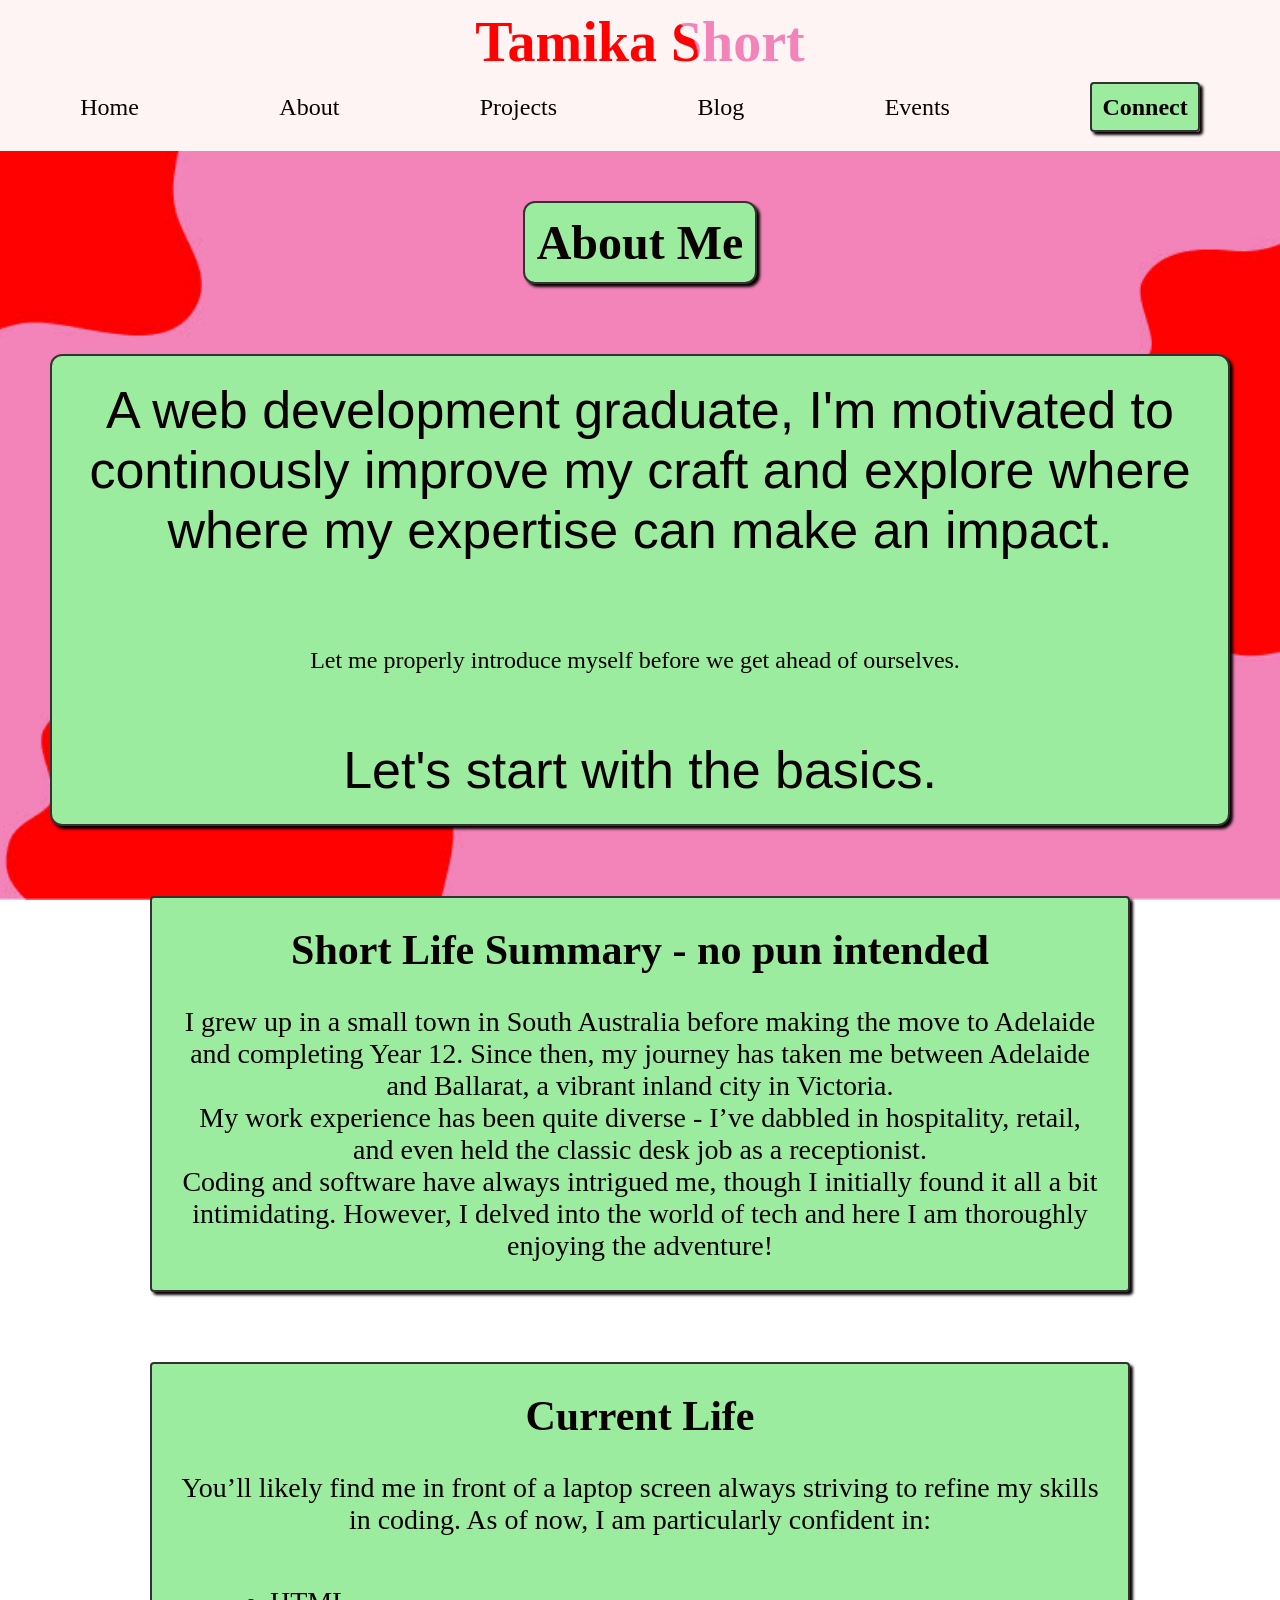
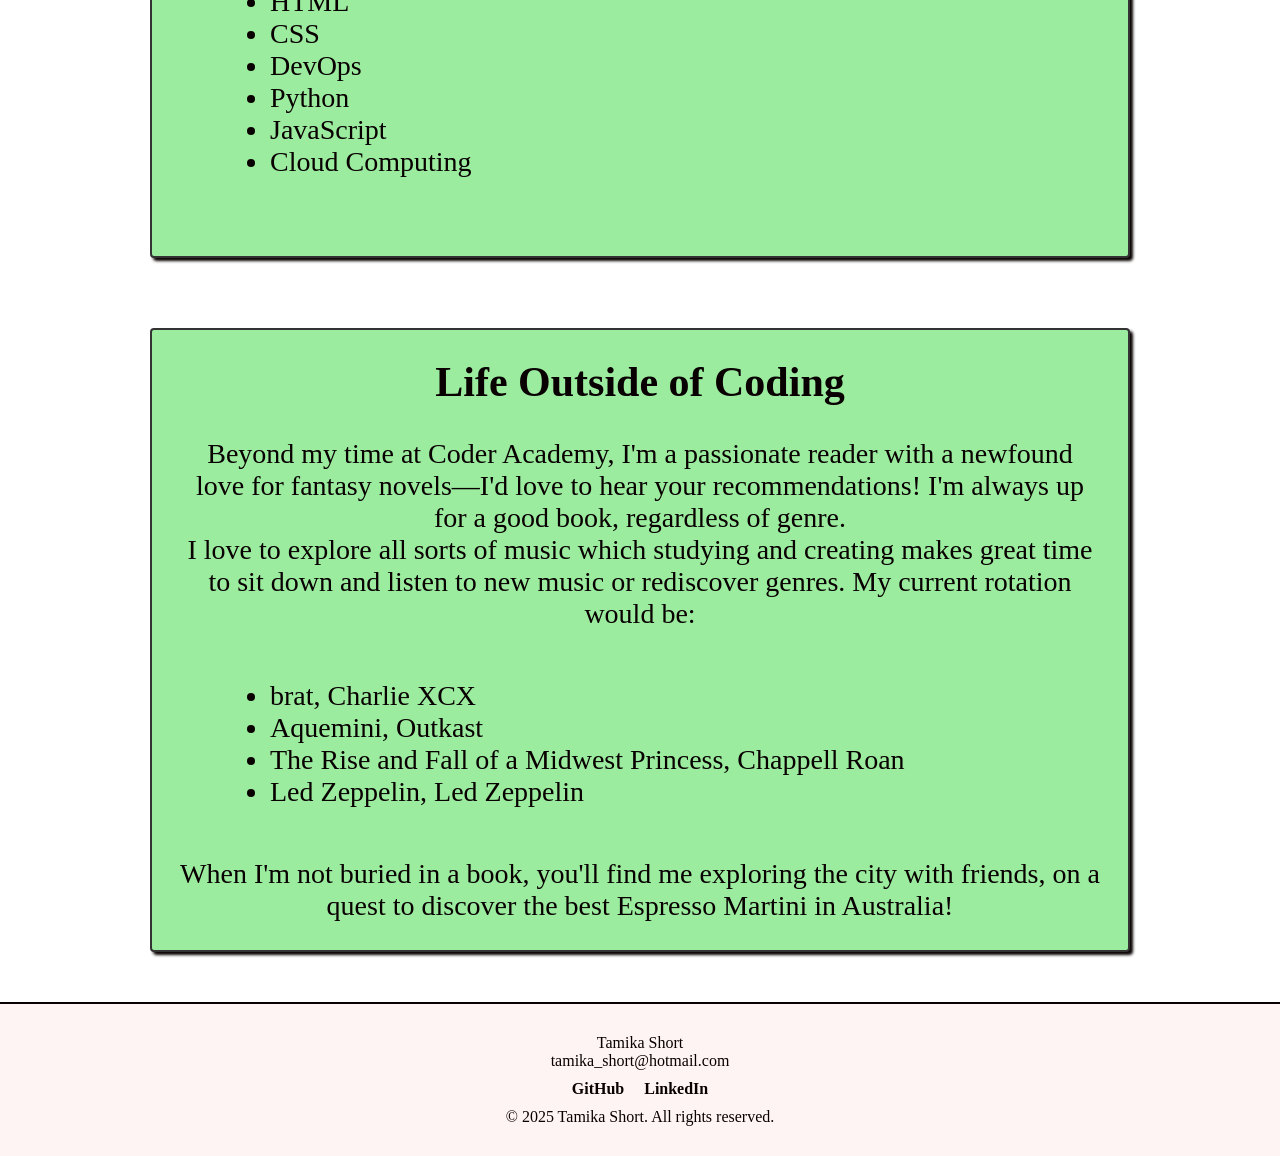
==== commit 6c6c878f: "text align" ====
--- a/pages/about.html
+++ b/pages/about.html
@@ -29,17 +29,18 @@
       <div class="intro">
         <p>
        A web development graduate, I'm motivated to continously improve my craft and explore where where my expertise can make an impact.<br>
-          <span class="intro-1"><br>Let me properly introduce myself before we get ahead of ourselves.<br> <br>Let's start with the basics.</span>
+          <span class="intro-1"><br>Let me properly introduce myself before we get ahead of ourselves.<br></span><br>
+            <span class="basics">Let's start with the basics.</span>
         </p>
       </div>
       <div class="summary">
-        <h2>Short Life Summary - no pun intended</h2><br>
+        <h2 class="heading">Short Life Summary - no pun intended</h2><br>
         <section>I grew up in a small town in South Australia before making the move to Adelaide and completing Year 12. Since then, my journey has taken me between Adelaide and Ballarat, a vibrant inland city in Victoria.</section>
         <section>My work experience has been quite diverse - I’ve dabbled in hospitality, retail, and even held the classic desk job as a receptionist.</section>
         <section>Coding and software have always intrigued me, though I initially found it all a bit intimidating. However, I delved into the world of tech and here I am thoroughly enjoying the adventure!</section>
       </div>
       <div class="current">
-        <h2>Current Life</h2><br>
+        <h2 class="heading">Current Life</h2><br>
         <section>You’ll likely find me in front of a laptop screen always striving to refine my skills in coding. As of now, I am particularly confident in:</section>
         <ul>
           <li>HTML</li>
@@ -51,7 +52,7 @@
         </ul>
       </div>
       <div class="outside">
-        <h2>Life Outside of Coding</h2><br>
+        <h2 class="heading">Life Outside of Coding</h2><br>
         <section>Beyond my time at Coder Academy, I'm a passionate reader with a newfound love for fantasy novels—I'd love to hear your recommendations! I'm always up for a good book, regardless of genre.</section>
         <section>I love to explore all sorts of music which studying and creating makes great time to sit down and listen to new music or rediscover genres. My current rotation would be:</section>
         <ul>
--- a/styles/about.css
+++ b/styles/about.css
@@ -379,14 +379,27 @@
     padding: 5px;
   }
 
-  .intro {
+  .heading {
     font-size: 24px;
     width: 100%;
-  }
-
-  .about, .summary, .current, .outside {
+    text-align: center;
+  }
+  .basics {
+    font-size: 18px;
+    width: 100%;
+    text-align: center;
+  }
+
+  .intro {
     font-size: 20px;
     width: 100%;
+    text-align: center;
+  }
+
+   .summary, .current, .outside {
+    font-size: 18px;
+    width: 100%;
+    text-align: left;
   }
 }
 
